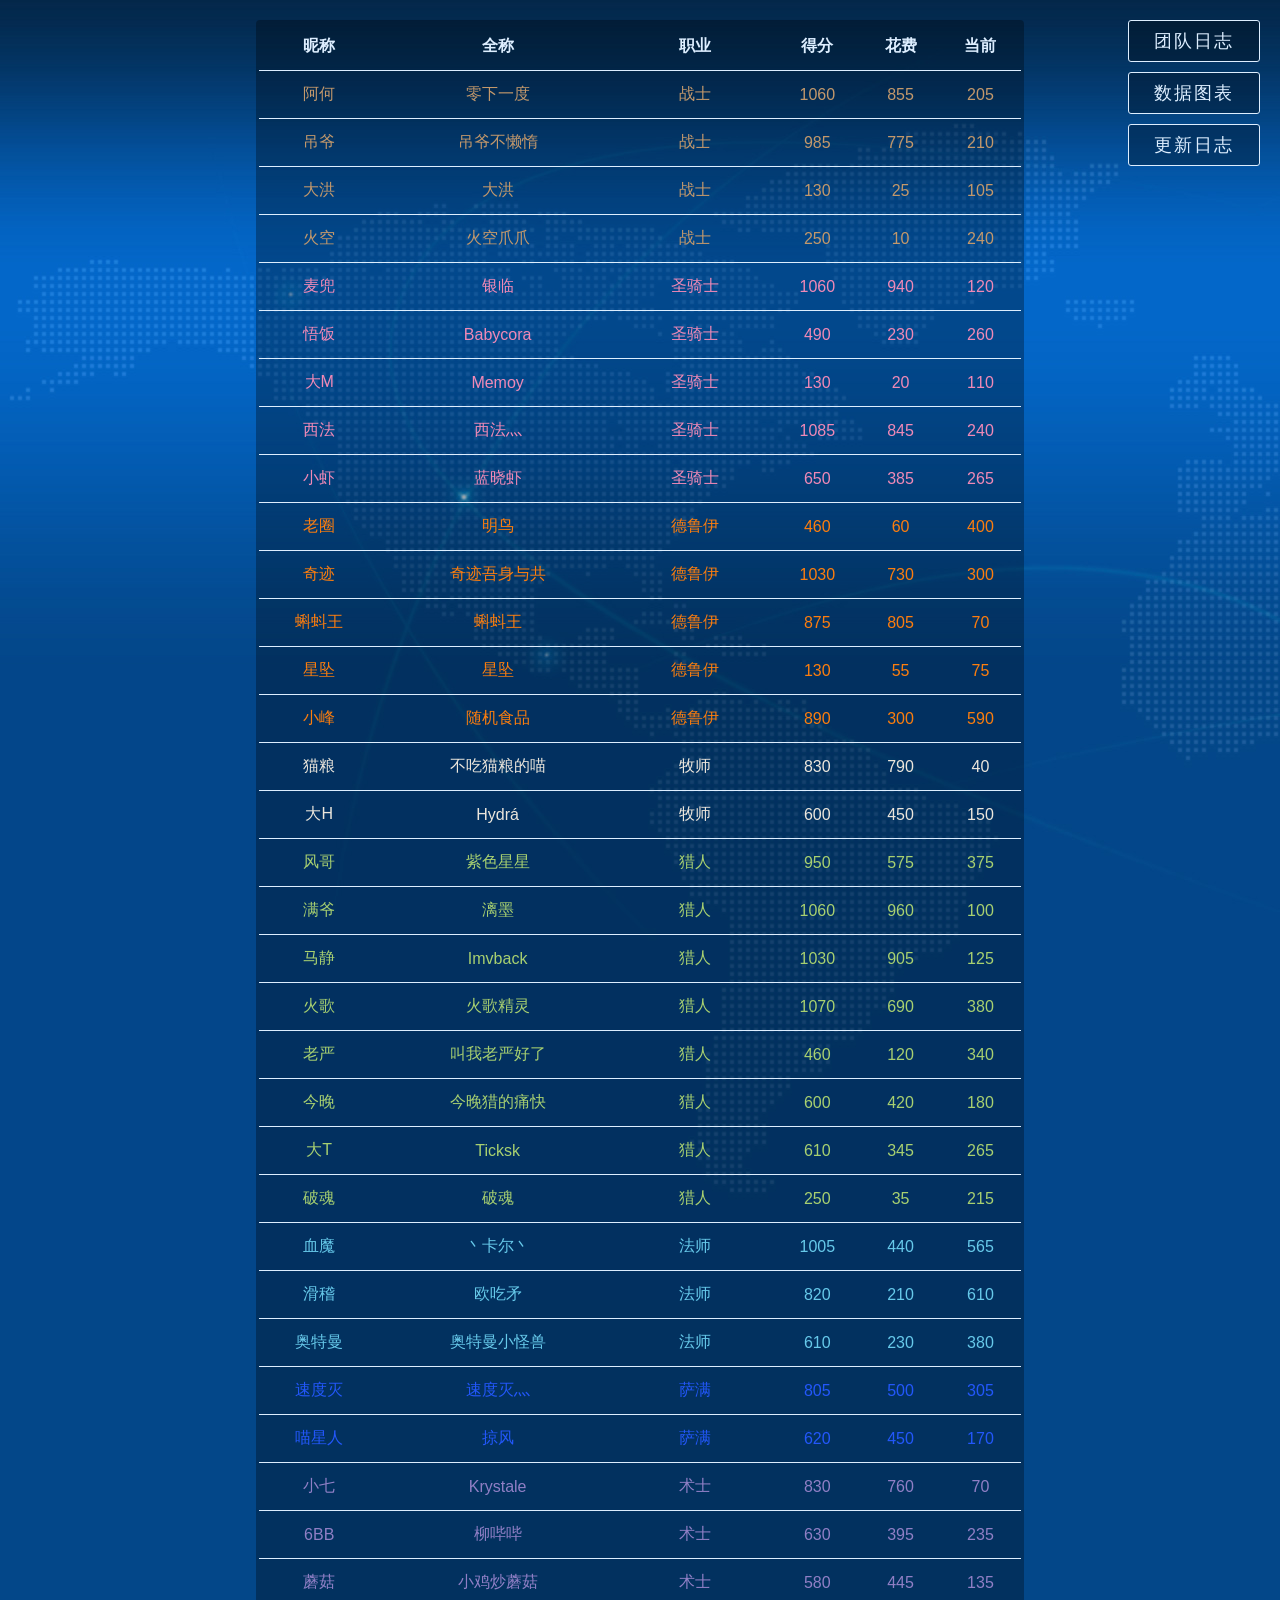
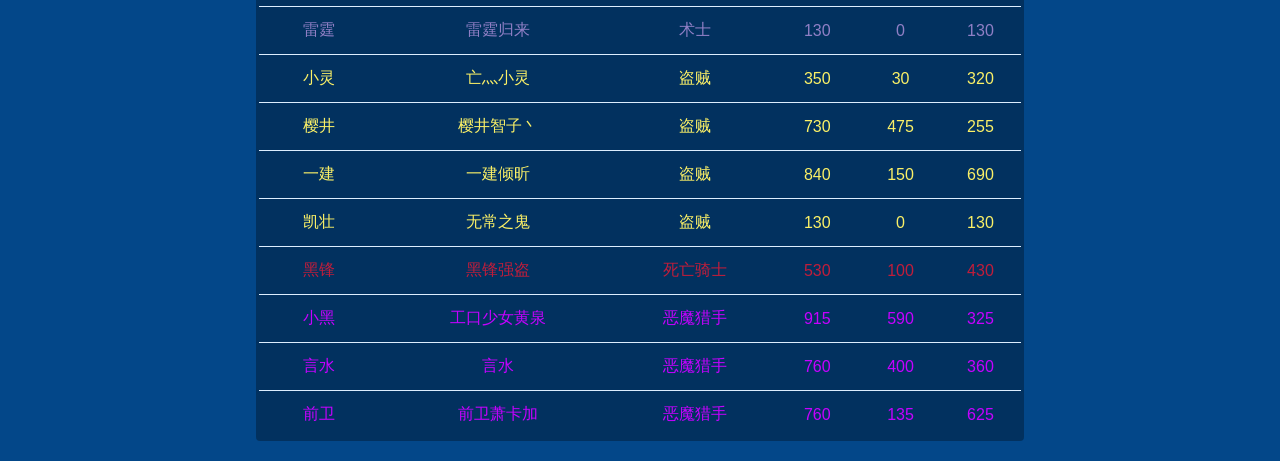
==== index.html @ b93fc1a0 "no message" ====
<!DOCTYPE html>
<html>
<head>
    <meta charset="UTF-8" />
    <title>DKP日志</title>
    <link rel="shortout icon" href="./img/favicon.ico" >
    <meta name="viewport" content="initial-scale=1,maximum-scale=1,user-scalable=no" />
    <link rel="stylesheet" href="./css/normalize.css">
    <link rel="stylesheet" href="./css/style.css?v=20161004">
    <script type="text/javascript" src="./js/vue.min.js"></script>
    <script type="text/javascript" src="./js/Chart.min.js"></script>
    <script type="text/javascript" src="./js/diary.js?v=201610302211"></script>
</head>
<body>
    <table v-cloak v-show="!status.team" transition="toggle">
      <thead>
        <tr>
          <th @click="keySort('nick')">昵称</th>
          <th @click="keySort('name')">全称</th>
          <th @click="keySort('pro')">职业</th>
          <th @click="keySort('total')">得分</th>
          <th @click="keySort('spend')">花费</th>
          <th @click="keySort('save')">当前</th>
        </tr>
      </thead>
      <tbody>
        <tr v-for="list of table"
            @click="showInfo($index)"
            :class="proColor(list.pro)">
          <td v-text="list.nick"></td>
          <td v-text="list.name"></td>
          <td v-text="list.pro"></td>
          <td v-text="list.total"></td>
          <td v-text="list.spend"></td>
          <td v-text="list.save"></td>
        </tr>
      </tbody>
    </table>

    <nav v-cloak>
      <ul class="btn">
        <li @click="status.team = !status.team"
            v-text="status.team ? 'DKP概况' : '团队日志'"></li>
        <li @click="chart">数据图表</li>
        <!--<li>屌炸榜</li>-->
        <li class="update">
          <span>更新日志</span>
          <ul class="update-diary">
            <li v-for="list of updateDiary"
                v-text="list"></li>
          </ul>
        </li>
      </ul>
    </nav>

    <section v-cloak v-show="status.team" transition="toggle">
      <ul>
        <li v-for="day of diary" :class="{active: status.diary[$index]}">
          <div class="head" @click="showDiary($index)">
            <p v-text="day.date"></p>
            <span></span>
          </div>
          <div class="main">
            <p>
              <span class="left">集合人员：</span>
              <span class="right">
                <em v-for="info of day.begin"
                    v-text="info + '、'"
                    :class="nameColor(info)"></em>
              </span>
            </p>
            <p>
              <span class="left">有事请假：</span>
              <span class="right">
                <em v-for="info of day.off"
                    v-text="info + '、'"
                    :class="nameColor(info)"></em>
              </span>
            </p>
            <p>
              <span class="left">解散人员：</span>
              <span class="right">
                <em v-for="info of day.end"
                    v-text="info + '、'"
                    :class="nameColor(info)"></em>
              </span>
            </p>
            <p v-text="'击杀BOSS：' + day.kill.length + ' 个'"></p>
            <p>
              <span>分数概况：</span>
              <span>
                <ul class="other">
                  <li v-for="add of day.add">
                    <em v-text="add.name" :class="nameColor(add.name)"></em>
                    <span v-text="' +' + add.point + '分 ' + add.mes"></span>
                  </li>
                </ul>
                <ul class="other">
                  <li v-for="reduce of day.reduce">
                    <em v-text="reduce.name" :class="nameColor(reduce.name)"></em>
                    <span v-text="' -' + reduce.point + '分 ' + reduce.mes"></span>
                  </li>
                </ul>
              </span>
            </p>
            <ul class="boss">
              <li v-for="list of day.kill">
                <p v-text="list.dif + list.name"></p>
                <p>
                  <span class="left">参与击杀：</span>
                  <span class="right">
                    <em v-for="infoRen of list.ren"
                        v-text="infoRen + '、'"
                        :class="nameColor(infoRen)"></em>
                  </span>
                </p>
                <ul>
                  <li v-for="info of list.equip">
                    <p>
                      <em v-text="info.ren" :class="nameColor(info.ren)"></em>
                      <span v-text="treasure(info)"></span>
                    </p>
                    <p v-text="info.name"></p>
                  </li>
                </ul>
              </li>
            </ul>
          </div>

        </li>
      </ul>
    </section>

    <div v-cloak v-show="status.box" transition="toggle" class="info">
      <p v-text="infoBox.name"></p>
      <ul>
        <li v-text="'得分：'+ infoBox.total"></li>
        <li v-text="'花费：'+ infoBox.spend"></li>
        <li v-text="'当前：'+ infoBox.save"></li>
      </ul>
      <select v-model="thisDate" @change="dateChange">
        <option v-for="info of dateNum"
                :value="info.id"
                v-text="info.begin + ' ~ ' + info.end"></option>
      </select>
      <ul>
        <li v-for="list of infoBoxDate">
          <p v-text="list.date"></p>
          <ul>
            <li v-text="'集合：' + list.begin"></li>
            <li v-text="'BOSS：' + list.boss"></li>
            <li v-text="'解散：' + list.end"></li>
            <li v-text="'消费：' + list.spend"></li>
            <li v-text="'奖励：' + list.add"></li>
            <li v-text="'犯错：' + list.reduce"></li>
            <ul>
              <li v-for="info of list.info"
                  v-text="'-' + info.point + '分 ' + info.name"></li>
            </ul>
            <ul>
              <li v-for="add of list.addMes"
                  v-text="'+' + add.point + '分 ' + add.mes"></li>
            </ul>
            <ul>
              <li v-for="reduce of list.reduceMes"
                  v-text="'-' + reduce.point + '分 ' + reduce.mes"></li>
            </ul>
          </ul>
        </li>
      </ul>
      <span @click="status.box = false"></span>
    </div>

    <div class="chart">
      <canvas id="myChart"></canvas>
    </div>

    <ul class="award"></ul>


</body>
    <script type="text/javascript" src="./js/script.js?v=20161004"></script>
</html>
---- css/style.css ----
body {
  background: url(../img/bg.jpg) no-repeat #034789;
  font-size: 16px;
  color: #def;
  overflow-y:scroll;
}

body > table, section {
  width: 60%;
  text-align: center;
  margin: 20px auto;
  border-radius: 4px;
  border: 3px solid;
  background: rgba(0,0,0,0.3);
  border-color: rgba(255,255,255,0.2);
  overflow: hidden;
}

table tr {
  border-bottom: 1px solid #def;
}

table tr > td, table tr > th {
  padding: 13px 0;
  transition: .5s;
}

table > tbody > tr:hover, thead > tr > th:hover {
  cursor: pointer;
  background: rgba(0,0,0,0.4);
}

table > tbody > tr:hover > td {
  transform: translateY(-5px);
}

select, option {
  background: rgb(53, 135, 220);
  border: 0;
  padding: 2px;
}

nav {
  position: fixed;
  font-size: 18px;
  letter-spacing: 2px;
  right: 20px;
  top: 20px;
  z-index: 101;
}

nav .btn > li {
  width: 130px;
  background: rgba(0,0,0,0.3);
  height: 40px;
  text-align: center;
  line-height: 40px;
  border-radius: 3px;
  border: 1px solid;
  cursor: pointer;
  margin-bottom: 10px;
  -webkit-transform: translate3d(0,0,0);
          transform: translate3d(0,0,0);
  -webkit-backface-visibility: hidden;
          backface-visibility: hidden;
  -webkit-perspective: 1000;
          perspective: 1000;
  -webkit-transition: 200ms ease;
  transition: 200ms ease;
}

nav .btn > li:hover {
  -webkit-transform: translateY(-4px);
  transform: translateY(-4px);
  box-shadow: 0 6px 7px rgba(0, 0, 0, 0.25);
}

nav .btn .update {
  position: relative;
}

nav .btn .update:hover > .update-diary {
  display: block;
  top: 63px;
  visibility: visible;
  opacity: 1;
}

nav .update-diary {
  position: absolute;
  -webkit-filter: drop-shadow(1px 1px 5px rgba(0, 0, 0, 0.2));
          filter: drop-shadow(1px 1px 5px rgba(0, 0, 0, 0.2));
  padding: 15px;
  text-align: left;
  line-height: 1.3;
  font-size: 15px;
  top: 50px;
  right: 0;
  width: 250px;
  visibility: hidden;
  opacity: 0;
  -webkit-transition: .4s cubic-bezier(.68,-0.88,.48,2.02);
  transition: .4s cubic-bezier(.68,-0.88,.48,2.02);
  border-radius: 3px;
  background: rgba(0,0,0,0.3);
}

nav .update-diary:after {
  content: '';
  position: absolute;
  width: 0;
  height: 0;
  border-left: 11px solid transparent;
  border-right: 11px solid transparent;
  border-bottom: 11px solid rgba(0,0,0,0.3);
  top: -11px;
  right: 56px;
}

nav .update-diary:before {
  content: '';
  position: absolute;
  width: 120px;
  height: 15px;
  top: -15px;
  right: 0;
}

nav .update-diary > li {
  list-style: decimal;
  margin-left: 20px;
  margin-bottom: 5px;
}

nav .update-diary > li:last-of-type {
  list-style: none;
  text-align: right;
  margin-top: 20px;
}

section {
  text-align: left;
  padding: 20px;
  box-sizing: border-box;
  position: absolute;
  z-index: 2;
  top: 0;
  left: 0;
  right: 0;
  border: none;
}

section > ul > li > .head {
  position: relative;
  cursor: pointer;
}

section > ul > li > .head > p {
  font-size: 25px;
  border-bottom: 3px solid;
}

section > ul > li > .head > span,
section > ul > li > .head > span:after {
  width: 10px;
  height: 10px;
  border-bottom: 2px solid #fff;
  border-right: 2px solid #fff;
  position: absolute;
  right: 14px;
  top: -2px;
  -webkit-transform: rotate(45deg);
  transform: rotate(45deg);
}

section > ul > li > .head > span:after {
  content: '';
  position: absolute;
  top: 8px;
  right: -10px;
  -webkit-transform: rotate(0);
          transform: rotate(0);
}

section > ul li > .head > span {
  animation: vertical 2s infinite;
}

section > ul li.active > .head > span {
  top: 16px;
  -webkit-transform: rotate(-135deg);
  transform: rotate(-135deg);
  animation: none;
}

section > ul > li > .main {
  padding-top: 10px;
  transition: .5s ease-in-out;
  max-height: 0;
  overflow: hidden;
}

section > ul li.active > .main {
  max-height: 2000px;
}

section > ul > li > .main > p,
section > ul > li > .main > ul > li > p {
  margin-bottom: 5px;
}

section > ul > li > .main > ul > li > p:first-of-type {
  font-size: 20px;
}

section .other {
  display: inline-block;
  margin-right: 10%;
}

section .boss > li {
  margin-top: 9px;
  padding-top: 9px;
  border-top: 2px dashed;
}

section .boss > li > ul {
  margin: 15px 0;
}

section > ul > li > .main > ul > li > ul > li {
  margin-bottom: 3px;
  box-sizing: border-box;
  display: inline-block;
  margin-right: 1%;
  border: 1px solid;
  padding: 1px 0;
  width: 15%;
  min-height: 46px;
  vertical-align: top;
  border-radius: 1px;
  text-align: center;
}

section > ul > li {
  letter-spacing: 1px;
  padding: 5px 0;
}

section p > span:first-of-type {
  display: inline-block;
  vertical-align: top;
}

section p .right {
  display: inline-block;
  width: 87%;
}

.info {
  position: fixed;
  background: #0367c9;
  left: 0;
  right: 0;
  width: 500px;
  top: 100px;
  z-index: 3;
  margin: auto;
  padding: 10px;
  border-radius: 3px;
}

.info > span {
  position: absolute;
  display: block;
  top: 8px;
  right: 17px;
  width: 20px;
  height: 20px;
  margin: 7px 0 0 111px;
  cursor: pointer;
  -webkit-transform: rotate(45deg);
  transform: rotate(45deg);
}

.info > span:before {
  content: '';
  position: absolute;
  left: 1px;
  top: 9px;
  width: 18px;
  height: 2px;
  background: #fff;
}

.info > span:after {
  content: '';
  position: absolute;
  left: 9px;
  top: 1px;
  width: 2px;
  height: 18px;
  background: #fff;
}

.info > p {
  font-size: 24px;
  padding: 5px;
  border-bottom: 3px solid;
}

.info > ul:first-of-type {
  padding: 5px;
  font-size: 20px;
}

.info > ul:last-of-type > li {
  border-bottom: 2px solid;
  margin-top: 5px;
  padding: 5px;
}

.info > ul:last-of-type > li > p {
  font-size: 20px;
}

.info > ul:last-of-type > li > ul > li {
  display: inline-block;
  margin-right: 10px;
}

.chart {
  height: 500px;
  width: 90%;
  position: fixed;
  top: 0;
  bottom: 0;
  margin: auto;
  left: 0;
  right: 0;
  z-index: -1;
}

.chart.active {
  z-index: 100;
}

#myChart {
  width: 100%;
  height: 500px;
}

@media screen and (max-width: 639px) {
  .btn {display: none;}
  body > table {
    width: 100%;
    margin: 0;
  }
  .info {
    position: absolute;
    top: 50px;
    width: 90%;
    font-size: 1em;
    box-sizing: border-box;
  }
}

.toggle-transition {
  -webkit-transition: all .3s ease;
  transition: all .3s ease;
  -webkit-transform: perspective(1000px) translateZ(0) rotateY(0) rotateX(0);
          transform: perspective(1000px) translateZ(0) rotateY(0) rotateX(0);
  opacity: 1;
  overflow: hidden;
}

.toggle-enter, .toggle-leave {
  -webkit-transform: perspective(1000px) translateZ(-100px) rotateY(10deg) rotateX(-15deg);
          transform: perspective(1000px) translateZ(-100px) rotateY(10deg) rotateX(-15deg);
  opacity: 0;
}

@keyframes vertical {
  0% {
    transform: rotate(45deg) translate(-2px, -2px);
  }
  50% {
    transform: rotate(45deg) translate(2px, 2px);
  }
  100% {
    transform: rotate(45deg) translate(-2px, -2px);
  }
}
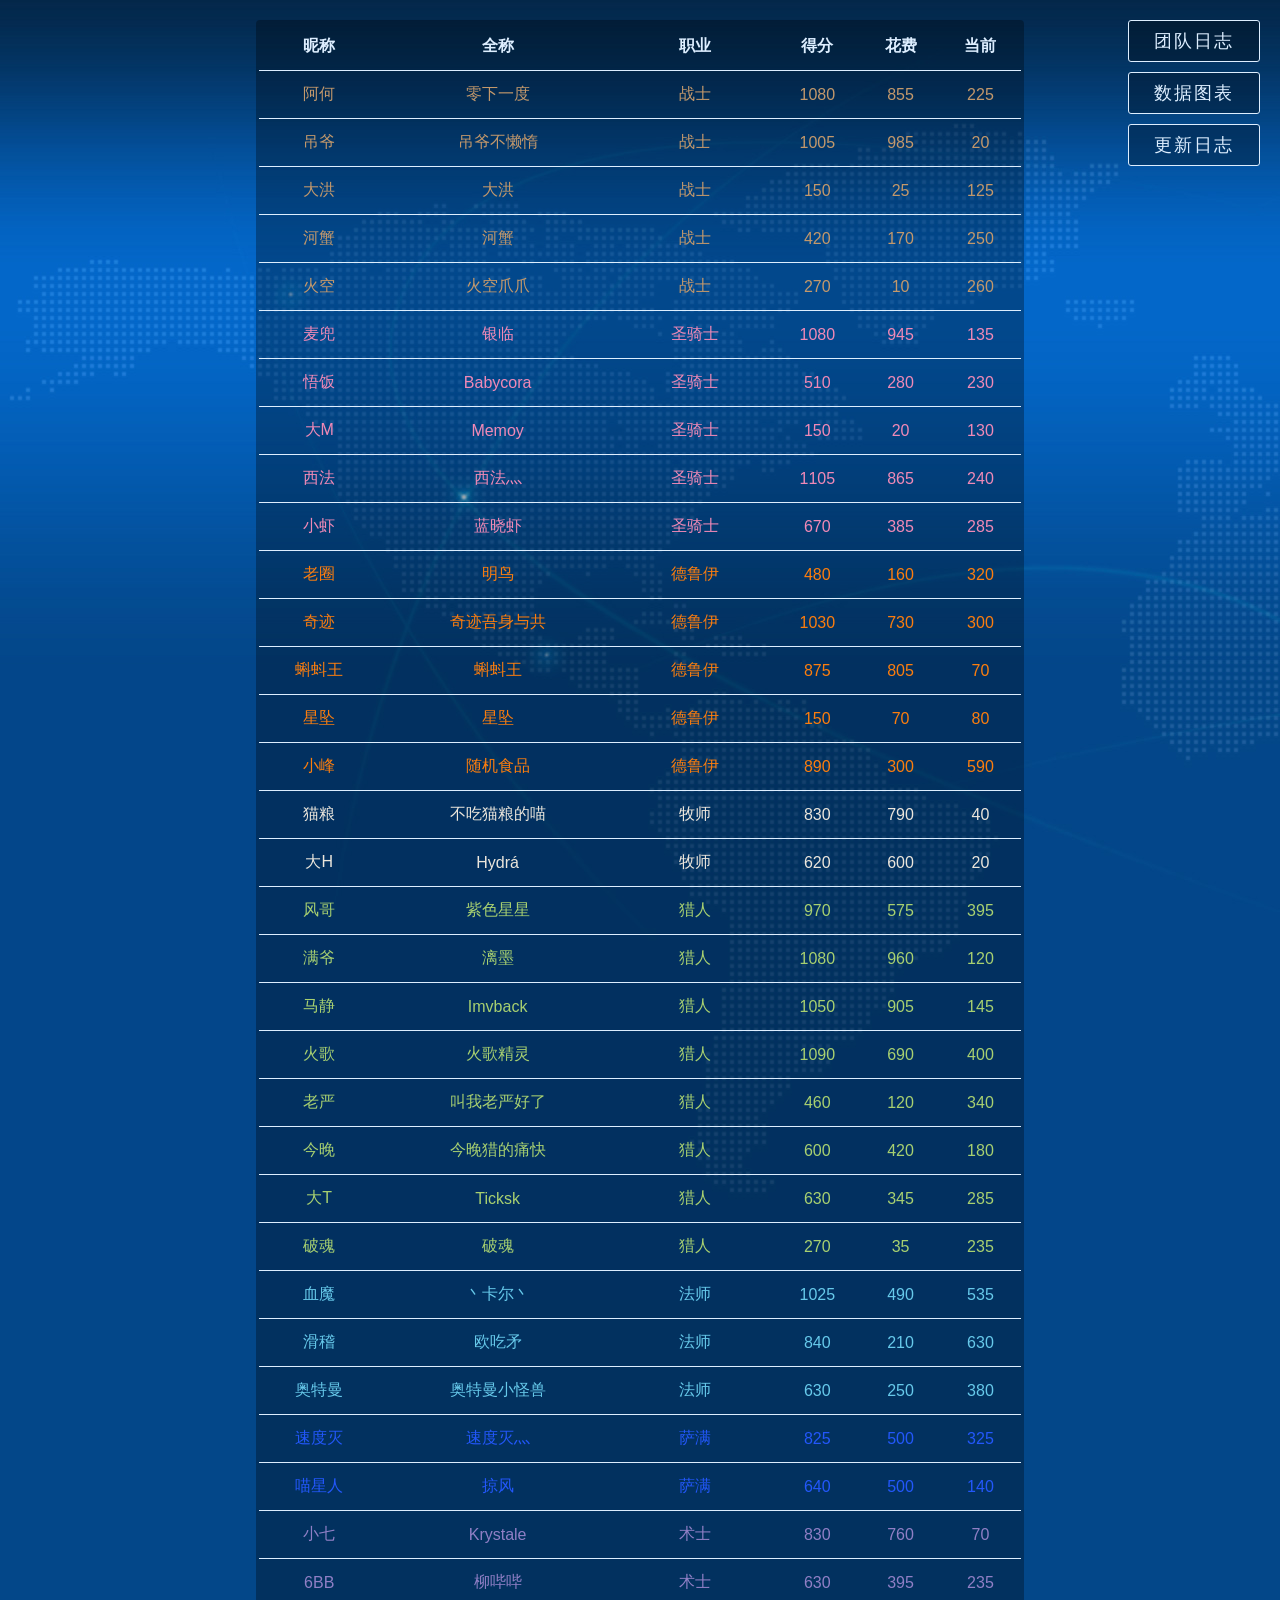
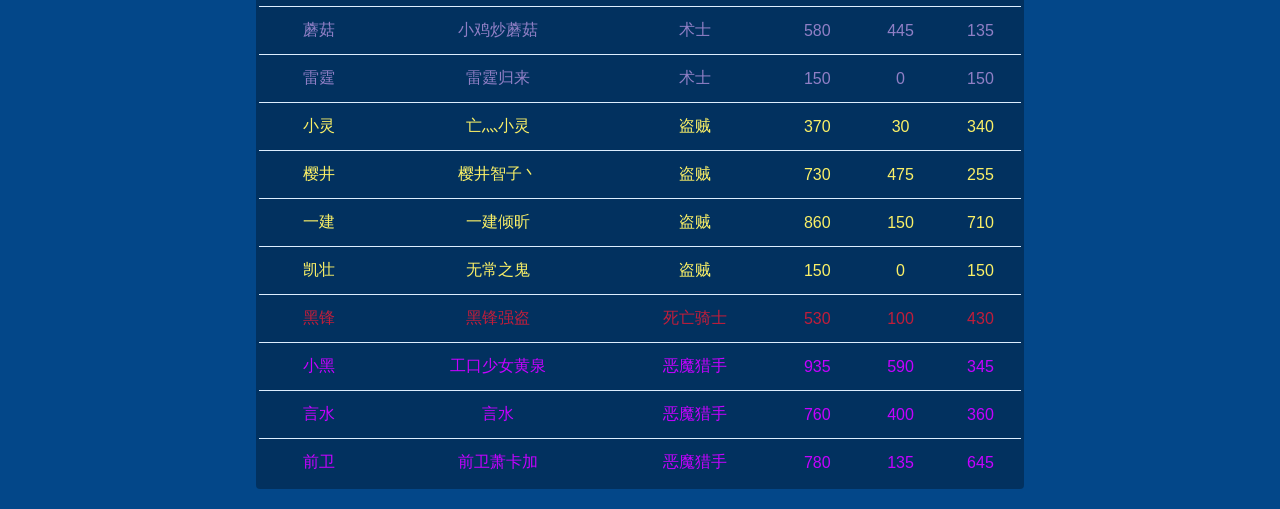
==== commit fc414a06: "no message" ====
--- a/index.html
+++ b/index.html
@@ -9,7 +9,7 @@
     <link rel="stylesheet" href="./css/style.css?v=20161004">
     <script type="text/javascript" src="./js/vue.min.js"></script>
     <script type="text/javascript" src="./js/Chart.min.js"></script>
-    <script type="text/javascript" src="./js/diary.js?v=201610302211"></script>
+    <script type="text/javascript" src="./js/diary.js?v=201610302212"></script>
 </head>
 <body>
     <table v-cloak v-show="!status.team" transition="toggle">
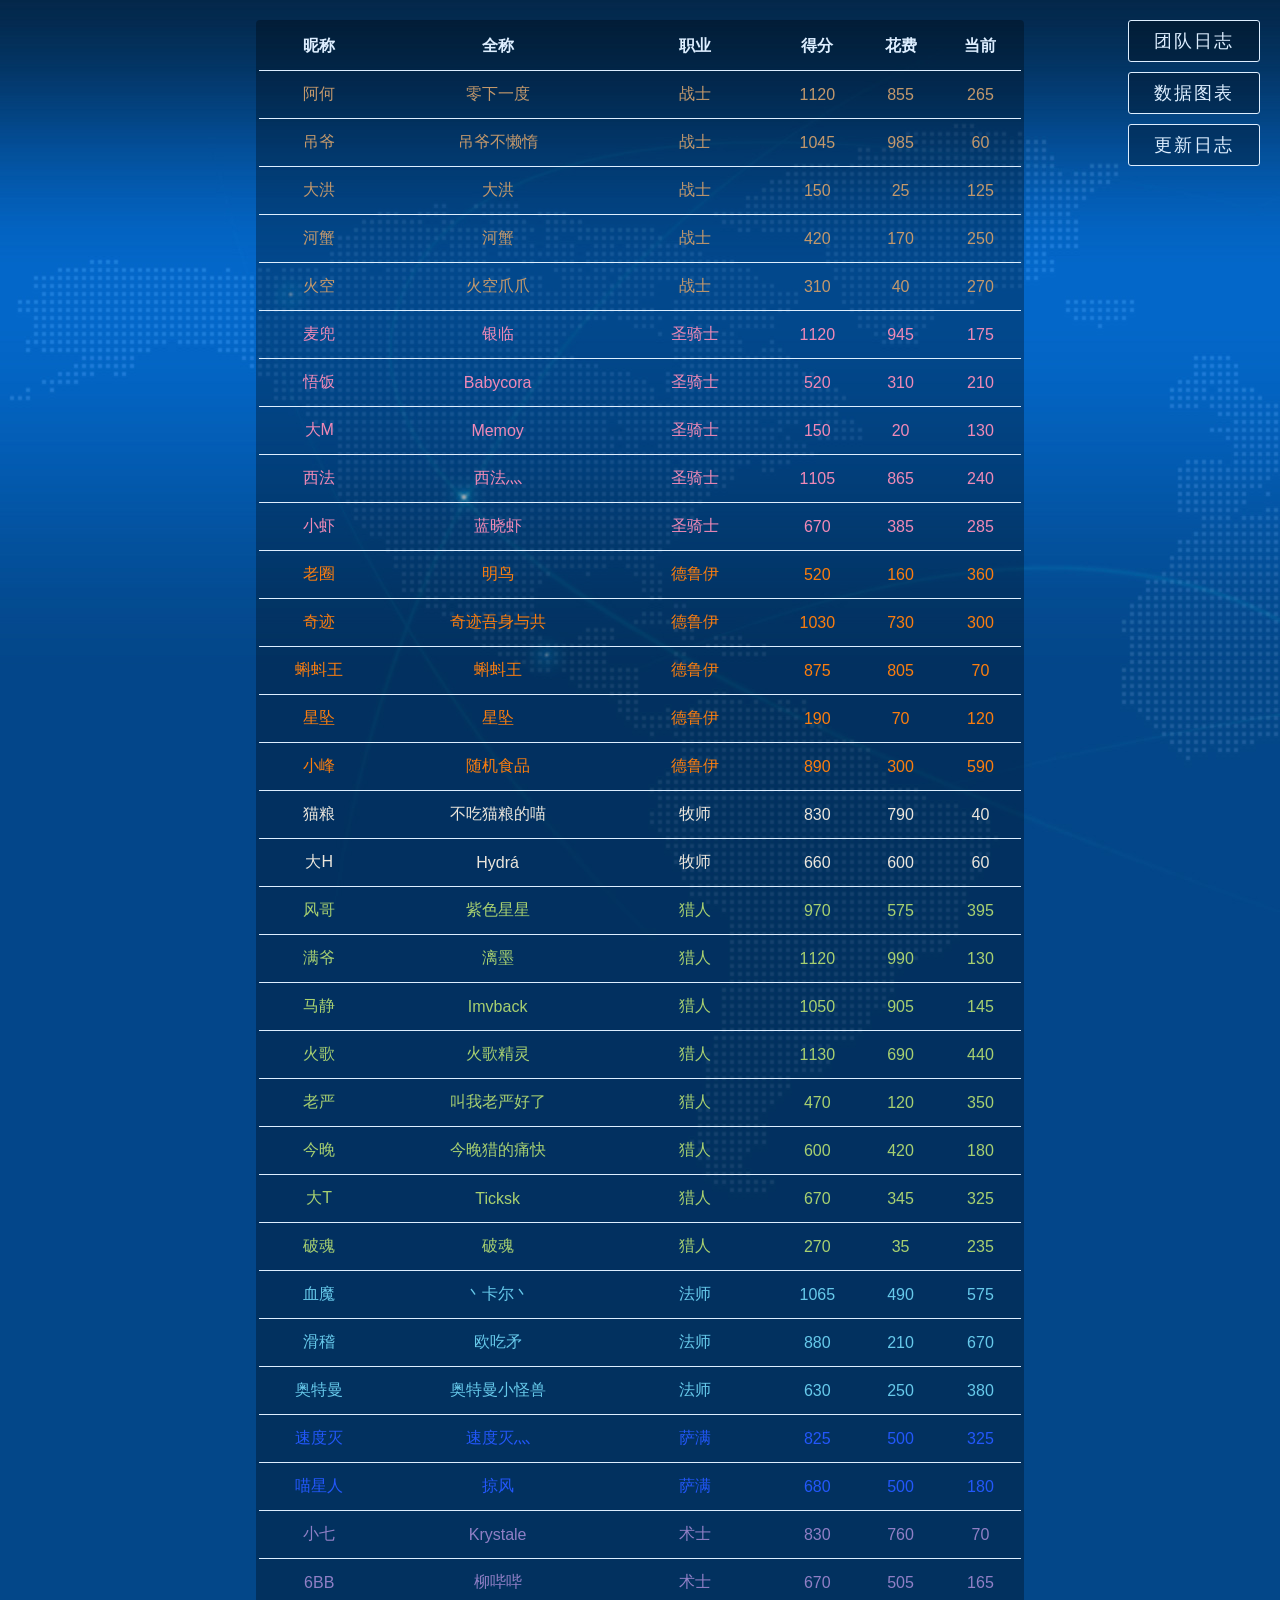
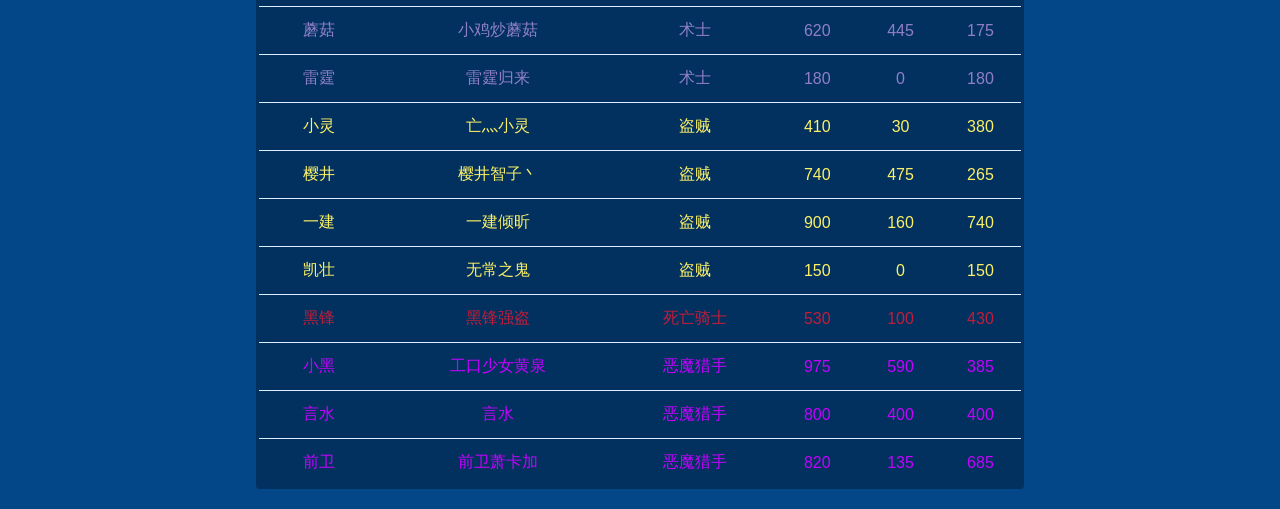
==== commit 5e2c1cf7: "no message" ====
--- a/index.html
+++ b/index.html
@@ -9,7 +9,7 @@
     <link rel="stylesheet" href="./css/style.css?v=20161004">
     <script type="text/javascript" src="./js/vue.min.js"></script>
     <script type="text/javascript" src="./js/Chart.min.js"></script>
-    <script type="text/javascript" src="./js/diary.js?v=201610302212"></script>
+    <script type="text/javascript" src="./js/diary.js?v=20161115"></script>
 </head>
 <body>
     <table v-cloak v-show="!status.team" transition="toggle">
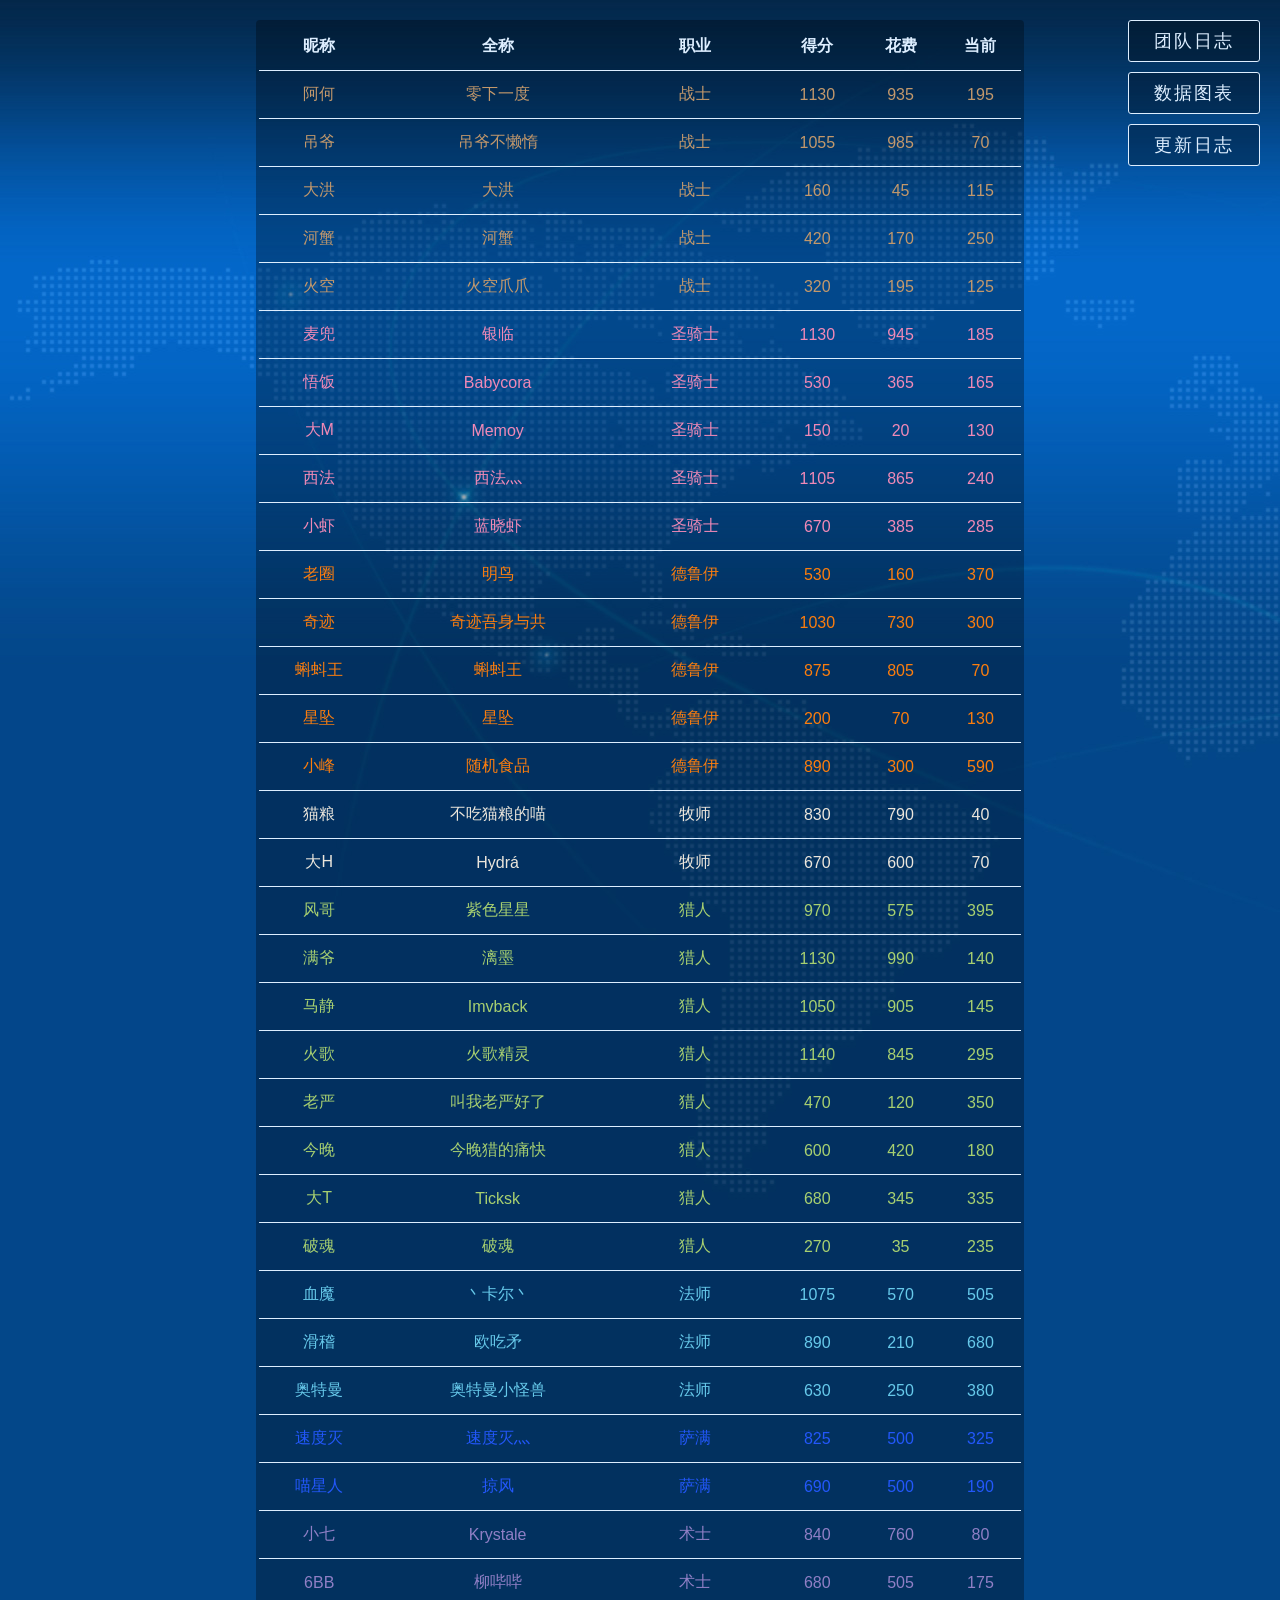
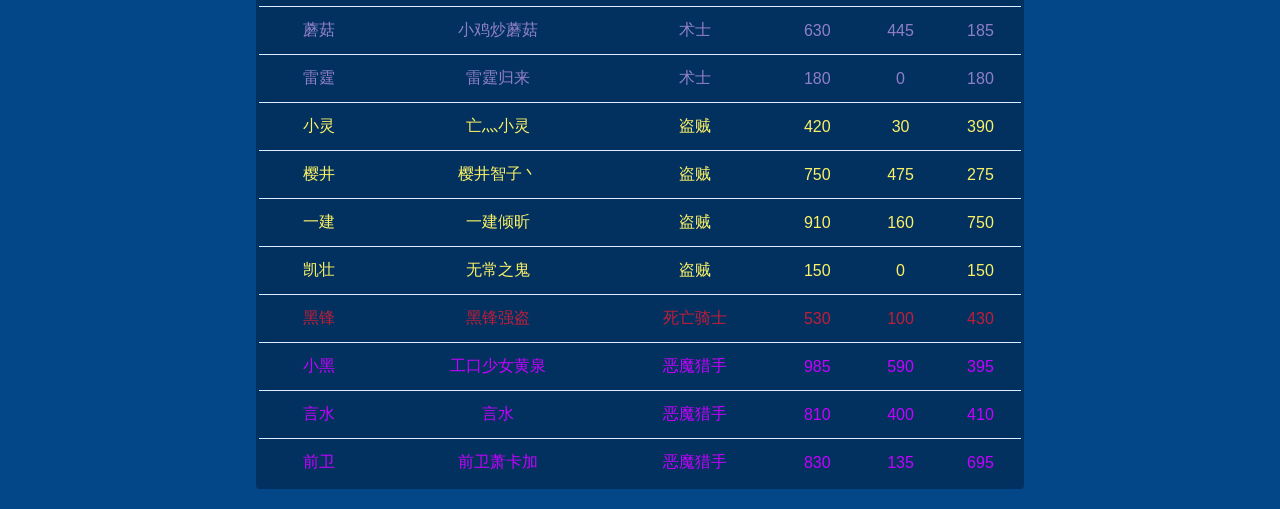
==== commit d10da8b3: "DIO" ====
--- a/index.html
+++ b/index.html
@@ -9,7 +9,7 @@
     <link rel="stylesheet" href="./css/style.css?v=20161004">
     <script type="text/javascript" src="./js/vue.min.js"></script>
     <script type="text/javascript" src="./js/Chart.min.js"></script>
-    <script type="text/javascript" src="./js/diary.js?v=20161115"></script>
+    <script type="text/javascript" src="./js/diary.js?v=201611152025"></script>
 </head>
 <body>
     <table v-cloak v-show="!status.team" transition="toggle">
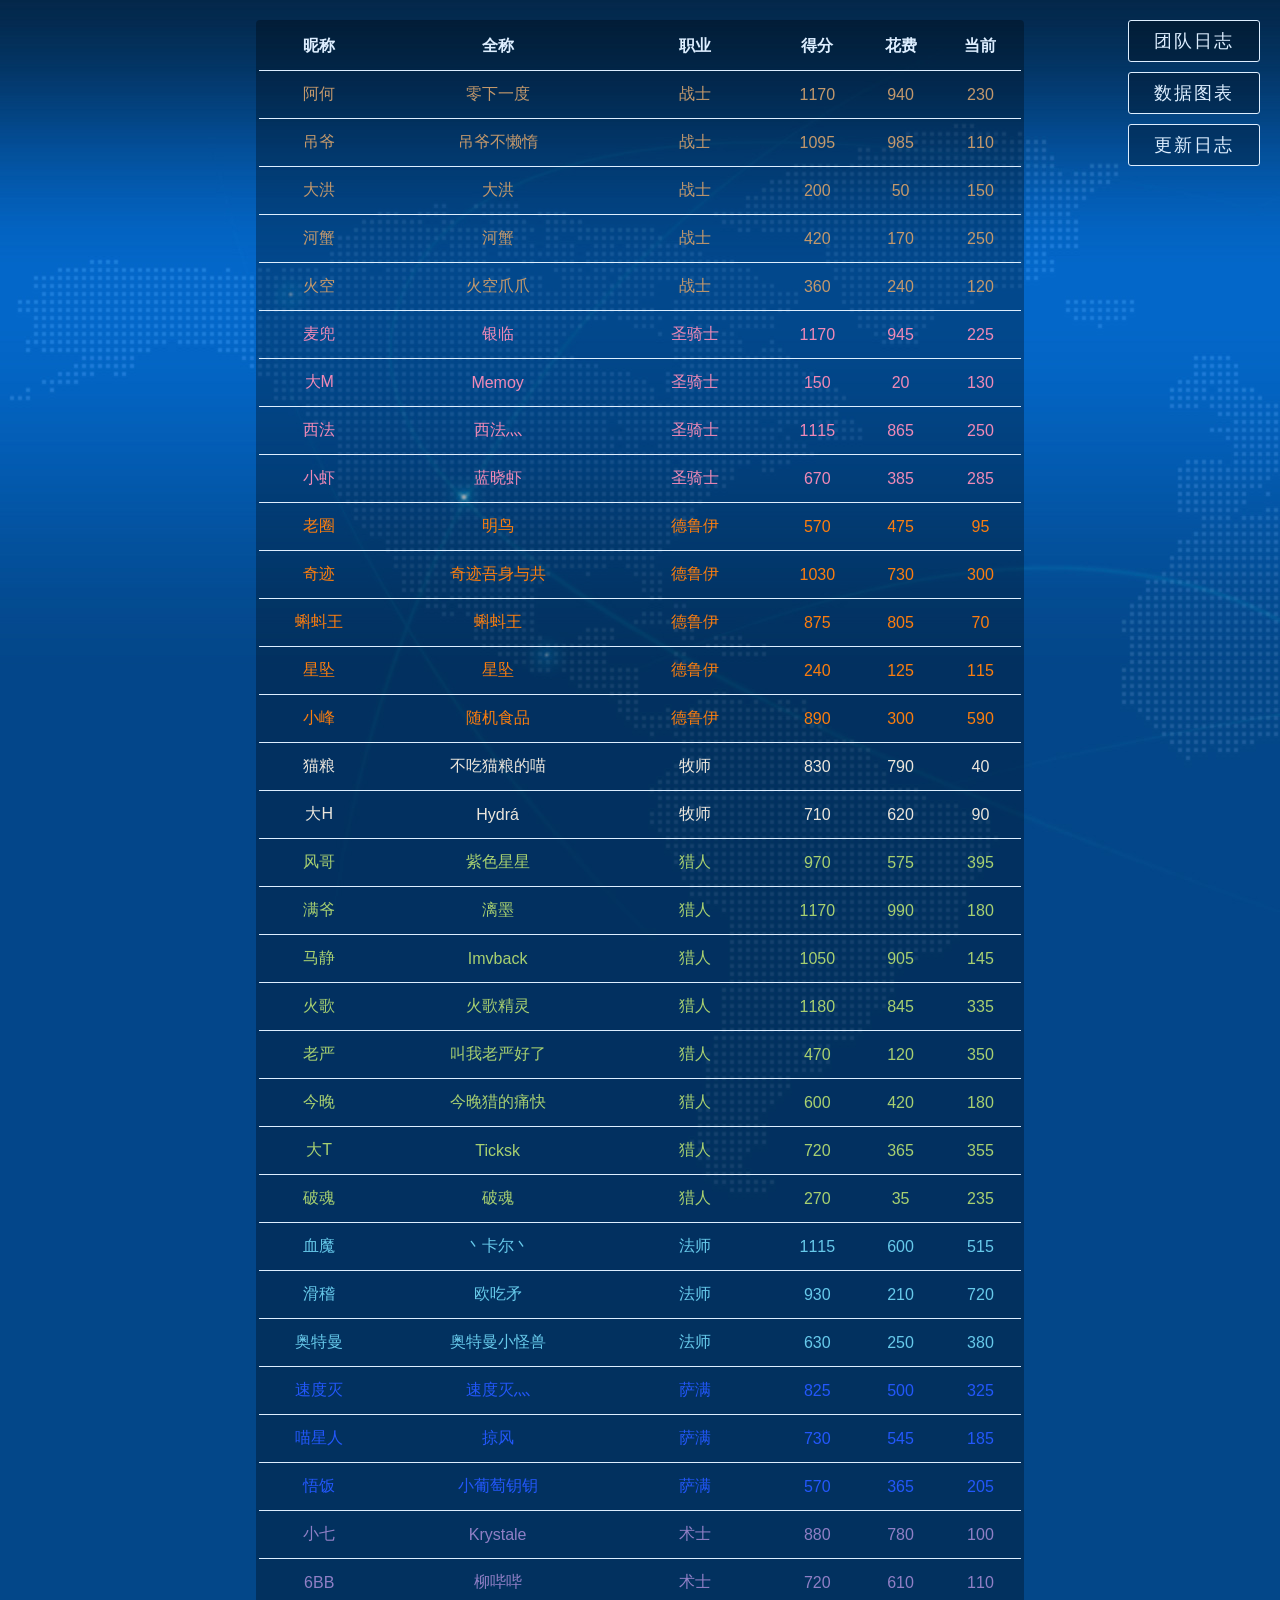
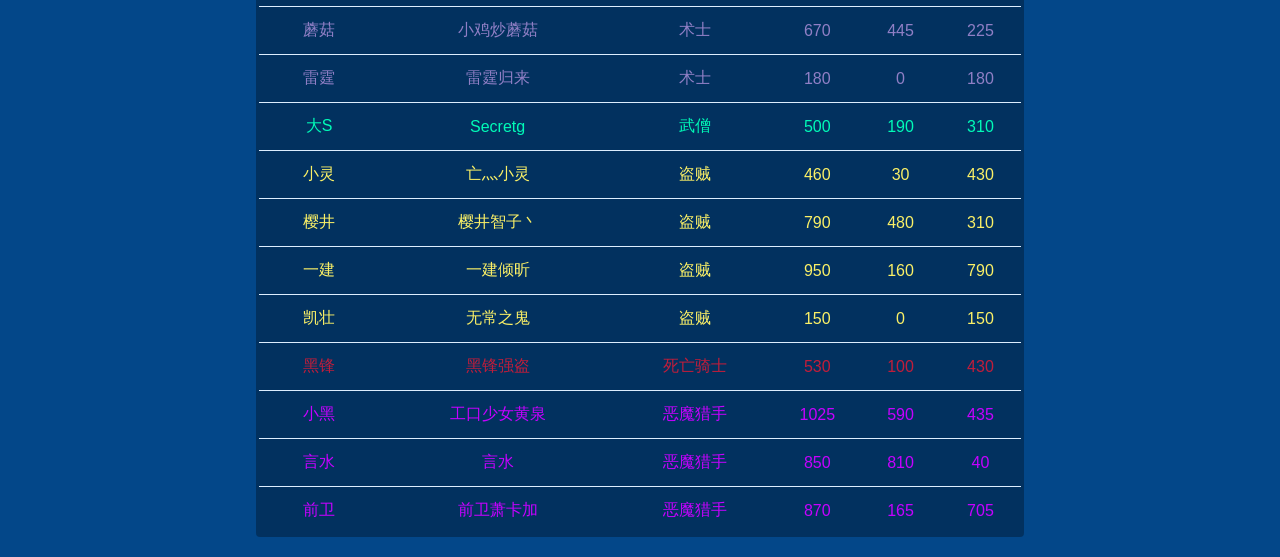
==== commit 53426090: "no message" ====
--- a/index.html
+++ b/index.html
@@ -9,7 +9,7 @@
     <link rel="stylesheet" href="./css/style.css?v=20161004">
     <script type="text/javascript" src="./js/vue.min.js"></script>
     <script type="text/javascript" src="./js/Chart.min.js"></script>
-    <script type="text/javascript" src="./js/diary.js?v=201611152025"></script>
+    <script type="text/javascript" src="./js/diary.js?v=201611152140"></script>
 </head>
 <body>
     <table v-cloak v-show="!status.team" transition="toggle">
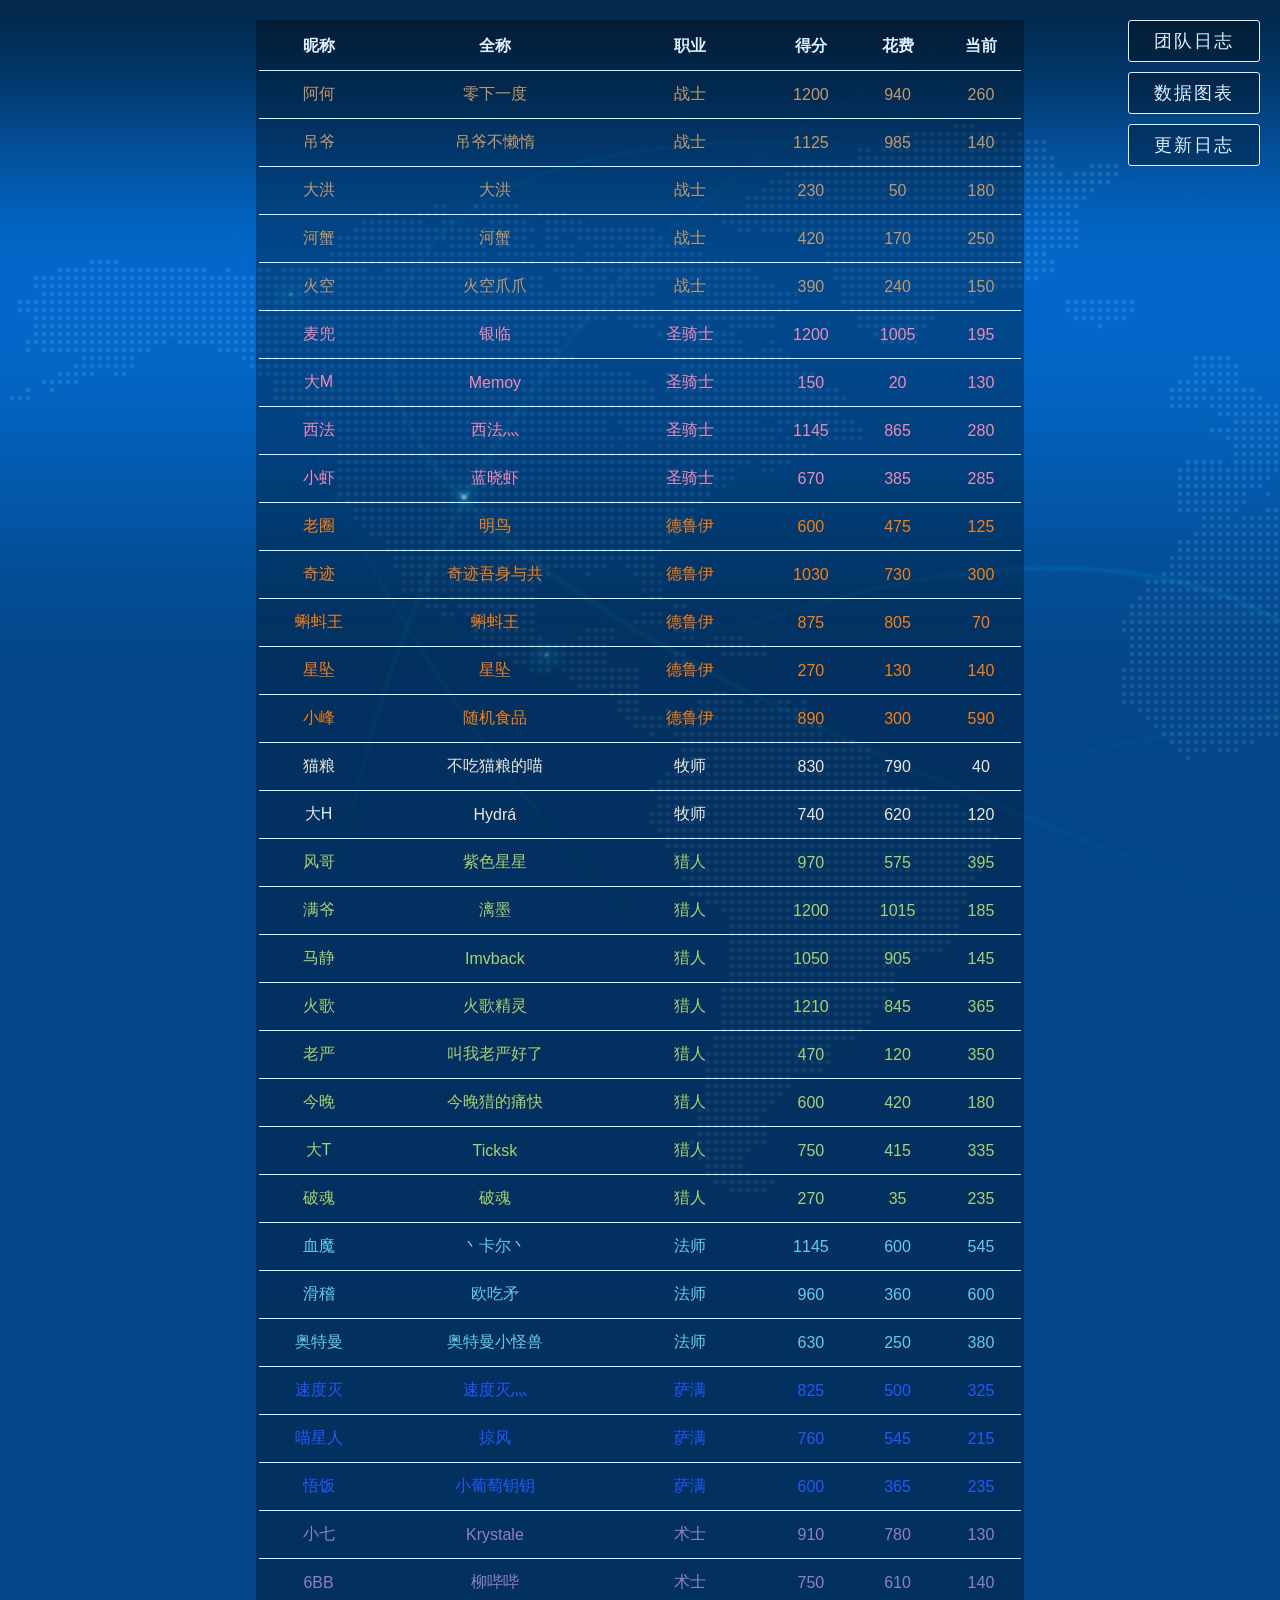
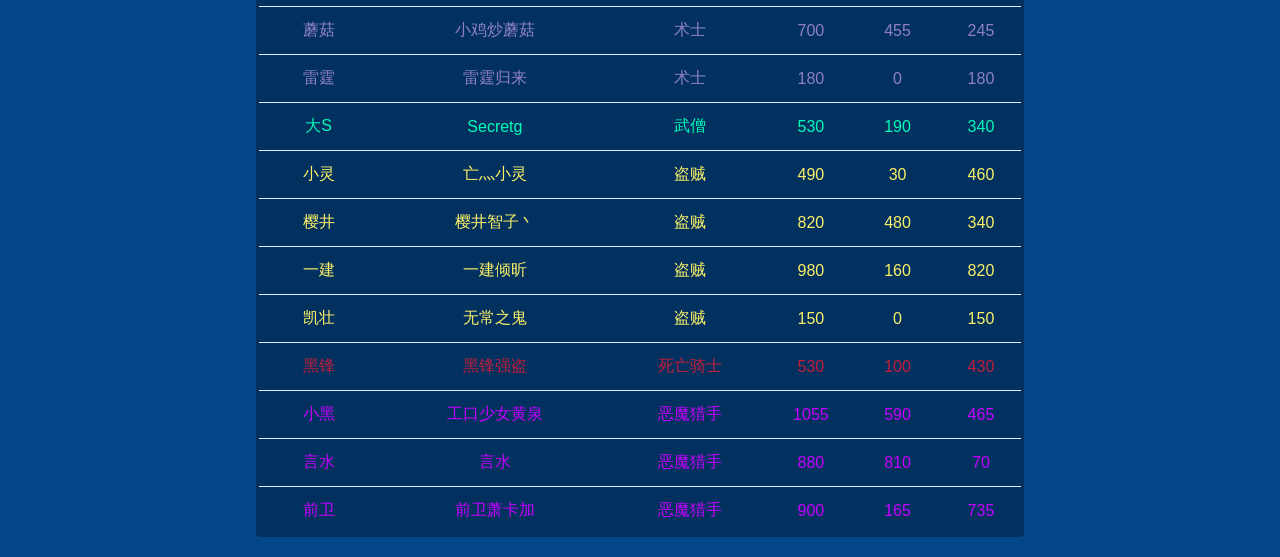
==== commit 93f87ee7: "DIO" ====
--- a/index.html
+++ b/index.html
@@ -9,7 +9,7 @@
     <link rel="stylesheet" href="./css/style.css?v=20161004">
     <script type="text/javascript" src="./js/vue.min.js"></script>
     <script type="text/javascript" src="./js/Chart.min.js"></script>
-    <script type="text/javascript" src="./js/diary.js?v=201611152140"></script>
+    <script type="text/javascript" src="./js/diary.js?v=201611152200"></script>
 </head>
 <body>
     <table v-cloak v-show="!status.team" transition="toggle">
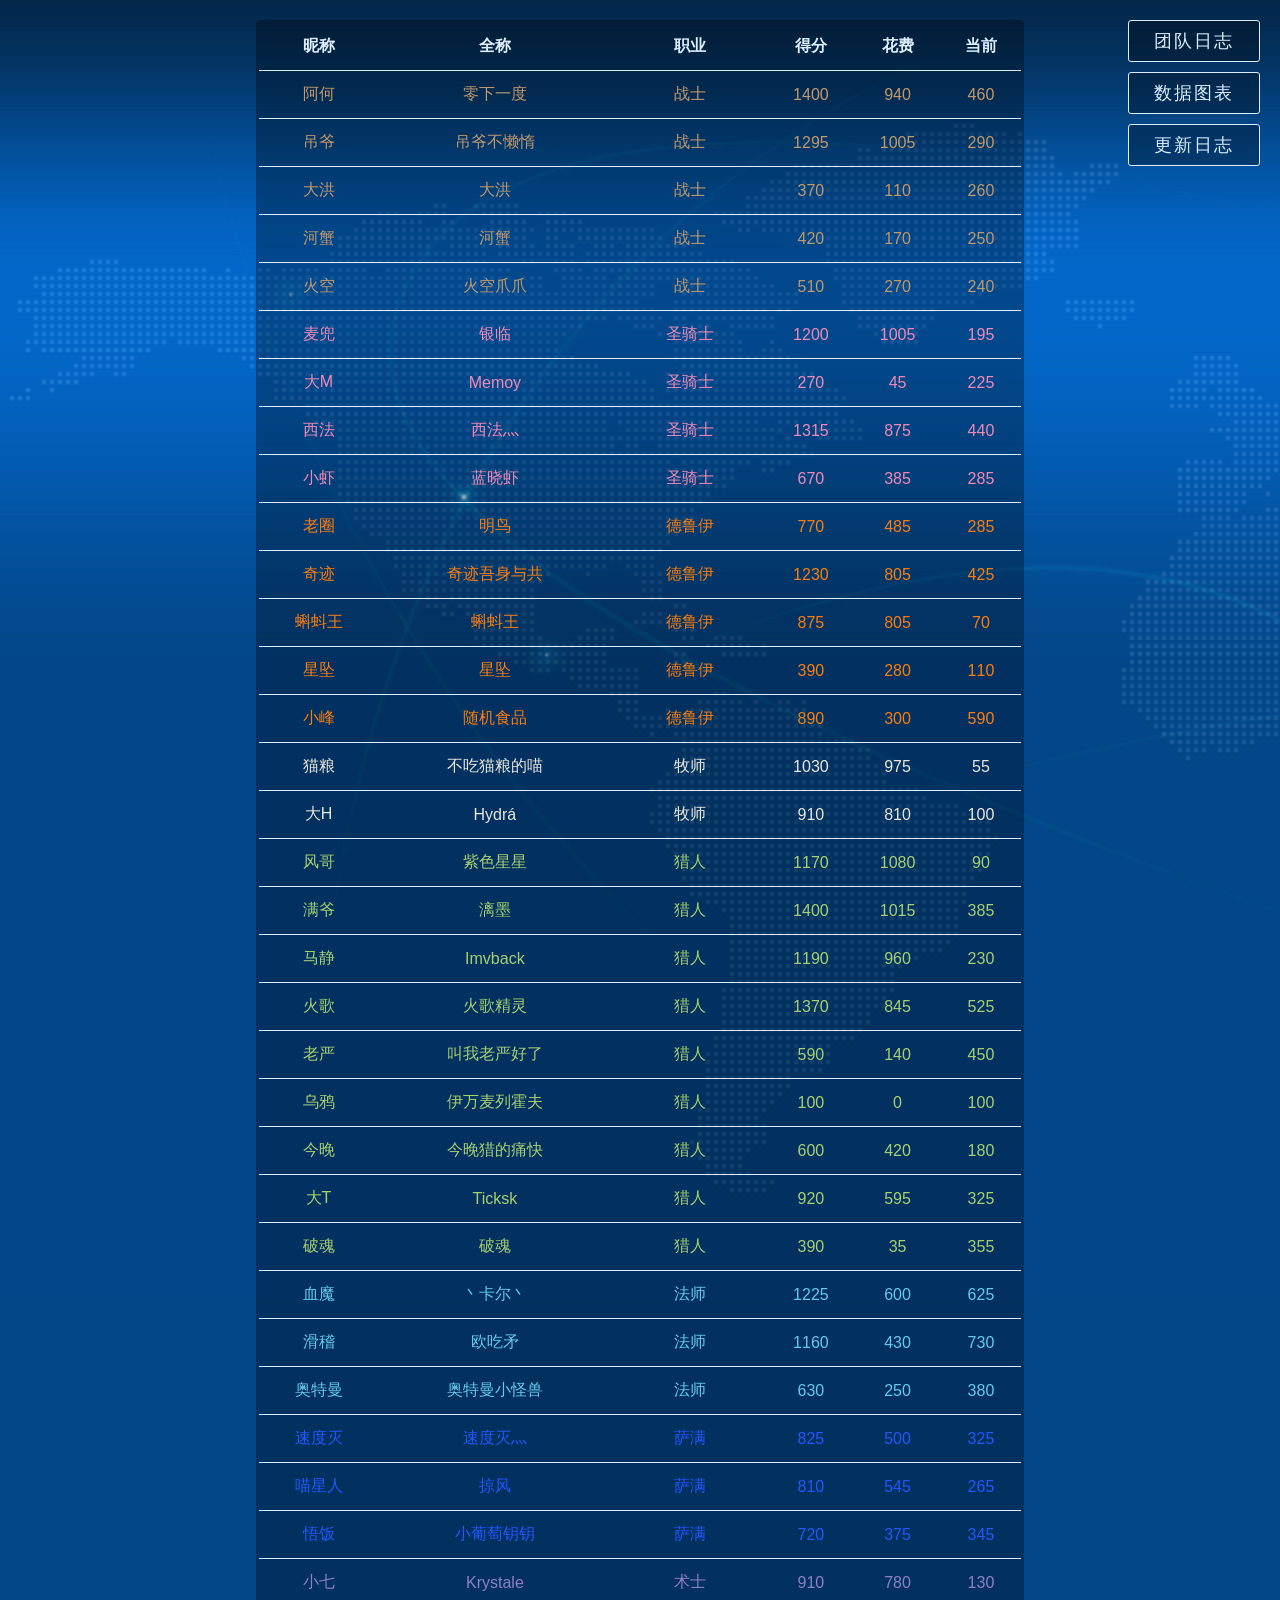
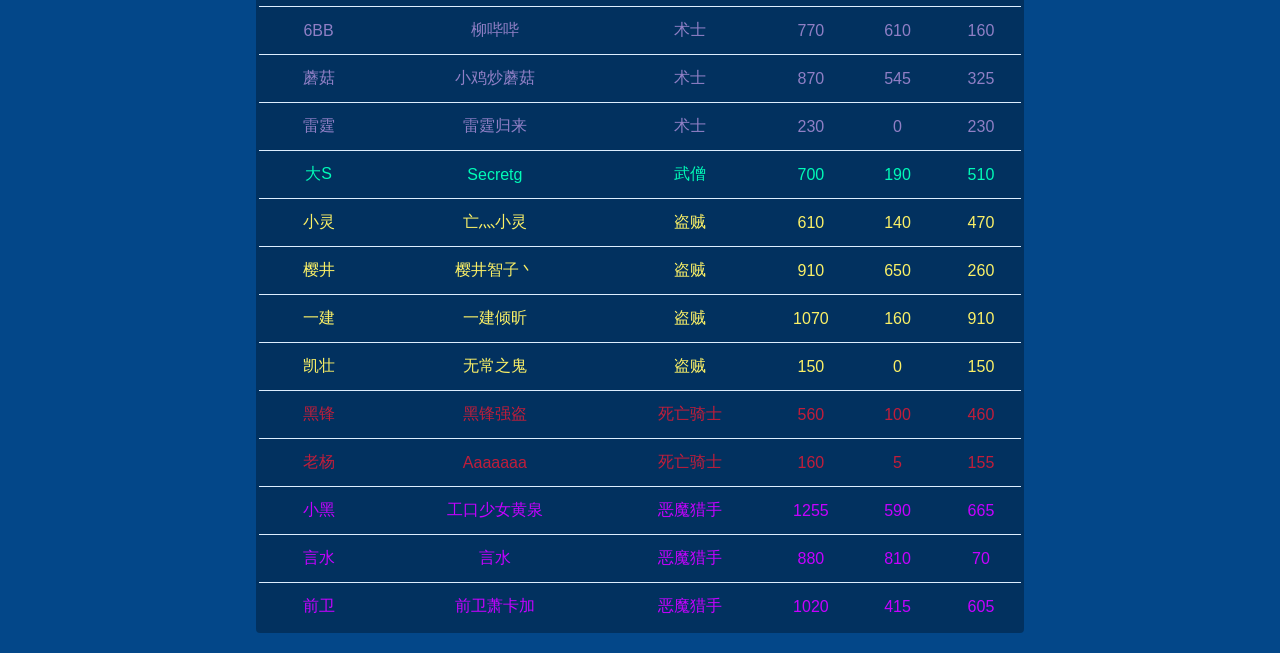
==== commit 3ec46bcf: "js" ====
--- a/index.html
+++ b/index.html
@@ -9,7 +9,7 @@
     <link rel="stylesheet" href="./css/style.css?v=20161004">
     <script type="text/javascript" src="./js/vue.min.js"></script>
     <script type="text/javascript" src="./js/Chart.min.js"></script>
-    <script type="text/javascript" src="./js/diary.js?v=201611152200"></script>
+    <script type="text/javascript" src="./js/diary.js?v=201611102135"></script>
 </head>
 <body>
     <table v-cloak v-show="!status.team" transition="toggle">
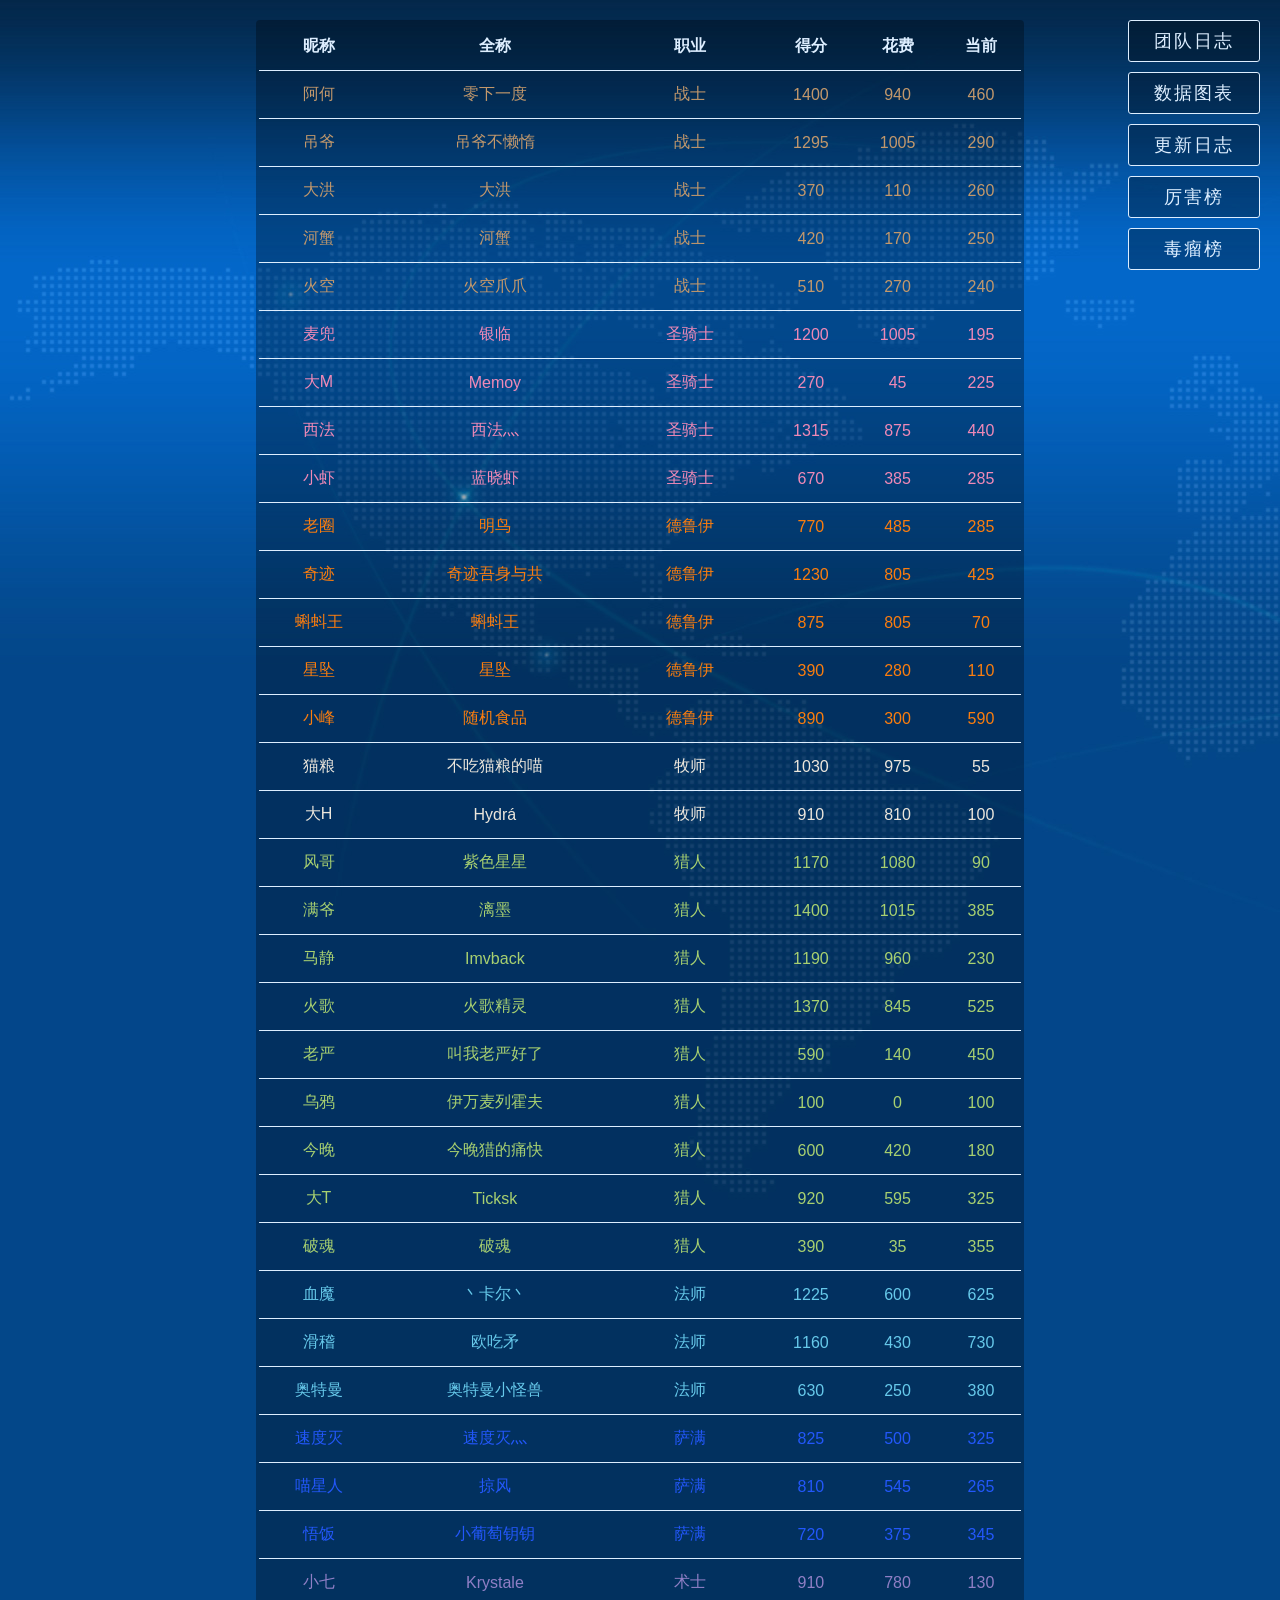
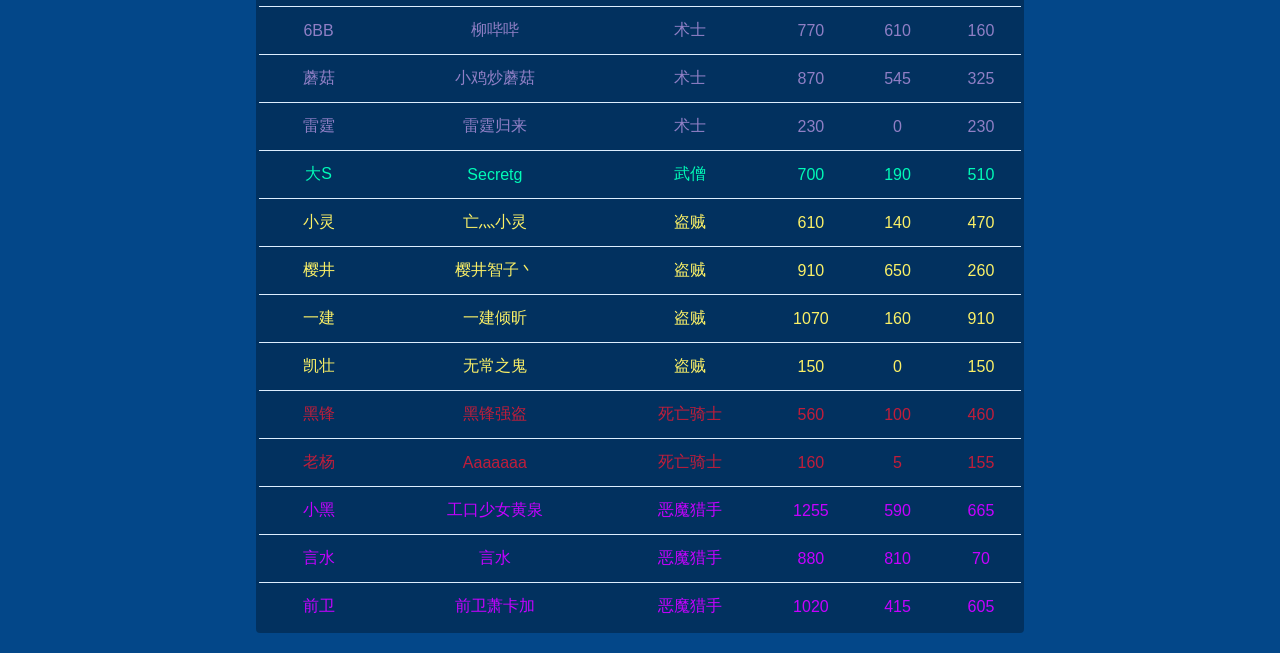
==== commit 71186277: "添加厉害榜和毒瘤榜" ====
--- a/index.html
+++ b/index.html
@@ -1,183 +1,189 @@
 <!DOCTYPE html>
 <html>
+
 <head>
-    <meta charset="UTF-8" />
-    <title>DKP日志</title>
-    <link rel="shortout icon" href="./img/favicon.ico" >
-    <meta name="viewport" content="initial-scale=1,maximum-scale=1,user-scalable=no" />
-    <link rel="stylesheet" href="./css/normalize.css">
-    <link rel="stylesheet" href="./css/style.css?v=20161004">
-    <script type="text/javascript" src="./js/vue.min.js"></script>
-    <script type="text/javascript" src="./js/Chart.min.js"></script>
-    <script type="text/javascript" src="./js/diary.js?v=201611102135"></script>
+  <meta charset="UTF-8" />
+  <title>DKP日志</title>
+  <link rel="shortout icon" href="./img/favicon.ico">
+  <meta name="viewport" content="initial-scale=1,maximum-scale=1,user-scalable=no" />
+  <link rel="stylesheet" href="./css/normalize.css">
+  <link rel="stylesheet" href="./css/style.css?v=20161004">
+  <script type="text/javascript" src="./js/vue.min.js"></script>
+  <script type="text/javascript" src="./js/Chart.min.js"></script>
+  <script type="text/javascript" src="./js/diary.js?v=201611102135"></script>
 </head>
+
 <body>
-    <table v-cloak v-show="!status.team" transition="toggle">
-      <thead>
-        <tr>
-          <th @click="keySort('nick')">昵称</th>
-          <th @click="keySort('name')">全称</th>
-          <th @click="keySort('pro')">职业</th>
-          <th @click="keySort('total')">得分</th>
-          <th @click="keySort('spend')">花费</th>
-          <th @click="keySort('save')">当前</th>
-        </tr>
-      </thead>
-      <tbody>
-        <tr v-for="list of table"
-            @click="showInfo($index)"
-            :class="proColor(list.pro)">
-          <td v-text="list.nick"></td>
-          <td v-text="list.name"></td>
-          <td v-text="list.pro"></td>
-          <td v-text="list.total"></td>
-          <td v-text="list.spend"></td>
-          <td v-text="list.save"></td>
-        </tr>
-      </tbody>
-    </table>
+  <table v-cloak v-show="!status.team" transition="toggle">
+    <thead>
+      <tr>
+        <th @click="keySort('nick')">昵称</th>
+        <th @click="keySort('name')">全称</th>
+        <th @click="keySort('pro')">职业</th>
+        <th @click="keySort('total')">得分</th>
+        <th @click="keySort('spend')">花费</th>
+        <th @click="keySort('save')">当前</th>
+      </tr>
+    </thead>
+    <tbody>
+      <tr v-for="list of table" @click="showInfo($index)" :class="proColor(list.pro)">
+        <td v-text="list.nick"></td>
+        <td v-text="list.name"></td>
+        <td v-text="list.pro"></td>
+        <td v-text="list.total"></td>
+        <td v-text="list.spend"></td>
+        <td v-text="list.save"></td>
+      </tr>
+    </tbody>
+  </table>
 
-    <nav v-cloak>
-      <ul class="btn">
-        <li @click="status.team = !status.team"
-            v-text="status.team ? 'DKP概况' : '团队日志'"></li>
-        <li @click="chart">数据图表</li>
-        <!--<li>屌炸榜</li>-->
-        <li class="update">
-          <span>更新日志</span>
-          <ul class="update-diary">
-            <li v-for="list of updateDiary"
-                v-text="list"></li>
+  <nav v-cloak>
+    <ul class="btn">
+      <li @click="status.team = !status.team" v-text="status.team ? 'DKP概况' : '团队日志'"></li>
+      <li @click="chart">数据图表</li>
+      <!--<li>屌炸榜</li>-->
+      <li class="update">
+        <span>更新日志</span>
+        <ul class="update-diary">
+          <li v-for="list of updateDiary" v-text="list"></li>
+        </ul>
+      </li>
+      <li @click="status.lihailihai = !status.lihailihai">厉害榜</li>
+      <li @click="status.isSB = !status.isSB">毒瘤榜</li>
+    </ul>
+  </nav>
+
+  <section v-cloak v-show="status.team" transition="toggle">
+    <ul>
+      <li v-for="day of diary" :class="{active: status.diary[$index]}">
+        <div class="head" @click="showDiary($index)">
+          <p v-text="day.date"></p>
+          <span></span>
+        </div>
+        <div class="main">
+          <p>
+            <span class="left">集合人员：</span>
+            <span class="right">
+              <em v-for="info of day.begin" v-text="info + '、'" :class="nameColor(info)"></em>
+            </span>
+          </p>
+          <p>
+            <span class="left">有事请假：</span>
+            <span class="right">
+              <em v-for="info of day.off" v-text="info + '、'" :class="nameColor(info)"></em>
+            </span>
+          </p>
+          <p>
+            <span class="left">解散人员：</span>
+            <span class="right">
+              <em v-for="info of day.end" v-text="info + '、'" :class="nameColor(info)"></em>
+            </span>
+          </p>
+          <p v-text="'击杀BOSS：' + day.kill.length + ' 个'"></p>
+          <p>
+            <span>分数概况：</span>
+            <span>
+              <ul class="other">
+                <li v-for="add of day.add">
+                  <em v-text="add.name" :class="nameColor(add.name)"></em>
+                  <span v-text="' +' + add.point + '分 ' + add.mes"></span>
+                </li>
+              </ul>
+              <ul class="other">
+                <li v-for="reduce of day.reduce">
+                  <em v-text="reduce.name" :class="nameColor(reduce.name)"></em>
+                  <span v-text="' -' + reduce.point + '分 ' + reduce.mes"></span>
+                </li>
+              </ul>
+            </span>
+          </p>
+          <ul class="boss">
+            <li v-for="list of day.kill">
+              <p v-text="list.dif + list.name"></p>
+              <p>
+                <span class="left">参与击杀：</span>
+                <span class="right">
+                  <em v-for="infoRen of list.ren" v-text="infoRen + '、'" :class="nameColor(infoRen)"></em>
+                </span>
+              </p>
+              <ul>
+                <li v-for="info of list.equip">
+                  <p>
+                    <em v-text="info.ren" :class="nameColor(info.ren)"></em>
+                    <span v-text="treasure(info)"></span>
+                  </p>
+                  <p v-text="info.name"></p>
+                </li>
+              </ul>
+            </li>
           </ul>
-        </li>
+        </div>
+
+      </li>
+    </ul>
+  </section>
+
+  <div v-cloak v-show="status.box" transition="toggle" class="info">
+    <p v-text="infoBox.name"></p>
+    <ul>
+      <li v-text="'得分：'+ infoBox.total"></li>
+      <li v-text="'花费：'+ infoBox.spend"></li>
+      <li v-text="'当前：'+ infoBox.save"></li>
+    </ul>
+    <select v-model="thisDate" @change="dateChange">
+      <option v-for="info of dateNum" :value="info.id" v-text="info.begin + ' ~ ' + info.end"></option>
+    </select>
+    <ul>
+      <li v-for="list of infoBoxDate">
+        <p v-text="list.date"></p>
+        <ul>
+          <li v-text="'集合：' + list.begin"></li>
+          <li v-text="'BOSS：' + list.boss"></li>
+          <li v-text="'解散：' + list.end"></li>
+          <li v-text="'消费：' + list.spend"></li>
+          <li v-text="'奖励：' + list.add"></li>
+          <li v-text="'犯错：' + list.reduce"></li>
+          <ul>
+            <li v-for="info of list.info" v-text="'-' + info.point + '分 ' + info.name"></li>
+          </ul>
+          <ul>
+            <li v-for="add of list.addMes" v-text="'+' + add.point + '分 ' + add.mes"></li>
+          </ul>
+          <ul>
+            <li v-for="reduce of list.reduceMes" v-text="'-' + reduce.point + '分 ' + reduce.mes"></li>
+          </ul>
+        </ul>
+      </li>
+    </ul>
+    <span @click="status.box = false"></span>
+  </div>
+
+  <div class="chart">
+    <canvas id="myChart"></canvas>
+  </div>
+
+  <ul class="award" v-show="status.lihailihai">
+    <h4>厉害榜</h4>
+    <li v-for="list of addTable">
+      <h5 v-text='list.name'></h5>
+      <ul>
+        <li v-for="info of list.addArr" v-text="info.date + ' ' + info.mes"></li>
       </ul>
-    </nav>
+    </li>
+  </ul>
 
-    <section v-cloak v-show="status.team" transition="toggle">
+  <ul class="award" v-show="status.isSB">
+    <h4>毒瘤榜</h4>
+    <li v-for="list of reduceTable">
+      <h5 v-text='list.name'></h5>
       <ul>
-        <li v-for="day of diary" :class="{active: status.diary[$index]}">
-          <div class="head" @click="showDiary($index)">
-            <p v-text="day.date"></p>
-            <span></span>
-          </div>
-          <div class="main">
-            <p>
-              <span class="left">集合人员：</span>
-              <span class="right">
-                <em v-for="info of day.begin"
-                    v-text="info + '、'"
-                    :class="nameColor(info)"></em>
-              </span>
-            </p>
-            <p>
-              <span class="left">有事请假：</span>
-              <span class="right">
-                <em v-for="info of day.off"
-                    v-text="info + '、'"
-                    :class="nameColor(info)"></em>
-              </span>
-            </p>
-            <p>
-              <span class="left">解散人员：</span>
-              <span class="right">
-                <em v-for="info of day.end"
-                    v-text="info + '、'"
-                    :class="nameColor(info)"></em>
-              </span>
-            </p>
-            <p v-text="'击杀BOSS：' + day.kill.length + ' 个'"></p>
-            <p>
-              <span>分数概况：</span>
-              <span>
-                <ul class="other">
-                  <li v-for="add of day.add">
-                    <em v-text="add.name" :class="nameColor(add.name)"></em>
-                    <span v-text="' +' + add.point + '分 ' + add.mes"></span>
-                  </li>
-                </ul>
-                <ul class="other">
-                  <li v-for="reduce of day.reduce">
-                    <em v-text="reduce.name" :class="nameColor(reduce.name)"></em>
-                    <span v-text="' -' + reduce.point + '分 ' + reduce.mes"></span>
-                  </li>
-                </ul>
-              </span>
-            </p>
-            <ul class="boss">
-              <li v-for="list of day.kill">
-                <p v-text="list.dif + list.name"></p>
-                <p>
-                  <span class="left">参与击杀：</span>
-                  <span class="right">
-                    <em v-for="infoRen of list.ren"
-                        v-text="infoRen + '、'"
-                        :class="nameColor(infoRen)"></em>
-                  </span>
-                </p>
-                <ul>
-                  <li v-for="info of list.equip">
-                    <p>
-                      <em v-text="info.ren" :class="nameColor(info.ren)"></em>
-                      <span v-text="treasure(info)"></span>
-                    </p>
-                    <p v-text="info.name"></p>
-                  </li>
-                </ul>
-              </li>
-            </ul>
-          </div>
-
-        </li>
+        <li v-for="info of list.reduceArr" v-text="info"></li>
       </ul>
-    </section>
-
-    <div v-cloak v-show="status.box" transition="toggle" class="info">
-      <p v-text="infoBox.name"></p>
-      <ul>
-        <li v-text="'得分：'+ infoBox.total"></li>
-        <li v-text="'花费：'+ infoBox.spend"></li>
-        <li v-text="'当前：'+ infoBox.save"></li>
-      </ul>
-      <select v-model="thisDate" @change="dateChange">
-        <option v-for="info of dateNum"
-                :value="info.id"
-                v-text="info.begin + ' ~ ' + info.end"></option>
-      </select>
-      <ul>
-        <li v-for="list of infoBoxDate">
-          <p v-text="list.date"></p>
-          <ul>
-            <li v-text="'集合：' + list.begin"></li>
-            <li v-text="'BOSS：' + list.boss"></li>
-            <li v-text="'解散：' + list.end"></li>
-            <li v-text="'消费：' + list.spend"></li>
-            <li v-text="'奖励：' + list.add"></li>
-            <li v-text="'犯错：' + list.reduce"></li>
-            <ul>
-              <li v-for="info of list.info"
-                  v-text="'-' + info.point + '分 ' + info.name"></li>
-            </ul>
-            <ul>
-              <li v-for="add of list.addMes"
-                  v-text="'+' + add.point + '分 ' + add.mes"></li>
-            </ul>
-            <ul>
-              <li v-for="reduce of list.reduceMes"
-                  v-text="'-' + reduce.point + '分 ' + reduce.mes"></li>
-            </ul>
-          </ul>
-        </li>
-      </ul>
-      <span @click="status.box = false"></span>
-    </div>
-
-    <div class="chart">
-      <canvas id="myChart"></canvas>
-    </div>
-
-    <ul class="award"></ul>
+    </li>
+  </ul>
 
 
 </body>
-    <script type="text/javascript" src="./js/script.js?v=20161004"></script>
-</html>
+<script type="text/javascript" src="./js/script.js?v=20161004"></script>
+
+</html>
--- a/css/style.css
+++ b/css/style.css
@@ -2,17 +2,18 @@
   background: url(../img/bg.jpg) no-repeat #034789;
   font-size: 16px;
   color: #def;
-  overflow-y:scroll;
-}
-
-body > table, section {
+  overflow-y: scroll;
+}
+
+body > table,
+section {
   width: 60%;
   text-align: center;
   margin: 20px auto;
   border-radius: 4px;
   border: 3px solid;
-  background: rgba(0,0,0,0.3);
-  border-color: rgba(255,255,255,0.2);
+  background: rgba(0, 0, 0, 0.3);
+  border-color: rgba(255, 255, 255, 0.2);
   overflow: hidden;
 }
 
@@ -20,21 +21,24 @@
   border-bottom: 1px solid #def;
 }
 
-table tr > td, table tr > th {
+table tr > td,
+table tr > th {
   padding: 13px 0;
-  transition: .5s;
-}
-
-table > tbody > tr:hover, thead > tr > th:hover {
+  transition: 0.5s;
+}
+
+table > tbody > tr:hover,
+thead > tr > th:hover {
   cursor: pointer;
-  background: rgba(0,0,0,0.4);
+  background: rgba(0, 0, 0, 0.4);
 }
 
 table > tbody > tr:hover > td {
   transform: translateY(-5px);
 }
 
-select, option {
+select,
+option {
   background: rgb(53, 135, 220);
   border: 0;
   padding: 2px;
@@ -51,7 +55,7 @@
 
 nav .btn > li {
   width: 130px;
-  background: rgba(0,0,0,0.3);
+  background: rgba(0, 0, 0, 0.3);
   height: 40px;
   text-align: center;
   line-height: 40px;
@@ -59,12 +63,12 @@
   border: 1px solid;
   cursor: pointer;
   margin-bottom: 10px;
-  -webkit-transform: translate3d(0,0,0);
-          transform: translate3d(0,0,0);
+  -webkit-transform: translate3d(0, 0, 0);
+  transform: translate3d(0, 0, 0);
   -webkit-backface-visibility: hidden;
-          backface-visibility: hidden;
+  backface-visibility: hidden;
   -webkit-perspective: 1000;
-          perspective: 1000;
+  perspective: 1000;
   -webkit-transition: 200ms ease;
   transition: 200ms ease;
 }
@@ -89,7 +93,7 @@
 nav .update-diary {
   position: absolute;
   -webkit-filter: drop-shadow(1px 1px 5px rgba(0, 0, 0, 0.2));
-          filter: drop-shadow(1px 1px 5px rgba(0, 0, 0, 0.2));
+  filter: drop-shadow(1px 1px 5px rgba(0, 0, 0, 0.2));
   padding: 15px;
   text-align: left;
   line-height: 1.3;
@@ -99,26 +103,26 @@
   width: 250px;
   visibility: hidden;
   opacity: 0;
-  -webkit-transition: .4s cubic-bezier(.68,-0.88,.48,2.02);
-  transition: .4s cubic-bezier(.68,-0.88,.48,2.02);
+  -webkit-transition: 0.4s cubic-bezier(0.68, -0.88, 0.48, 2.02);
+  transition: 0.4s cubic-bezier(0.68, -0.88, 0.48, 2.02);
   border-radius: 3px;
-  background: rgba(0,0,0,0.3);
+  background: rgba(0, 0, 0, 0.3);
 }
 
 nav .update-diary:after {
-  content: '';
+  content: "";
   position: absolute;
   width: 0;
   height: 0;
   border-left: 11px solid transparent;
   border-right: 11px solid transparent;
-  border-bottom: 11px solid rgba(0,0,0,0.3);
+  border-bottom: 11px solid rgba(0, 0, 0, 0.3);
   top: -11px;
   right: 56px;
 }
 
 nav .update-diary:before {
-  content: '';
+  content: "";
   position: absolute;
   width: 120px;
   height: 15px;
@@ -174,12 +178,12 @@
 }
 
 section > ul > li > .head > span:after {
-  content: '';
+  content: "";
   position: absolute;
   top: 8px;
   right: -10px;
   -webkit-transform: rotate(0);
-          transform: rotate(0);
+  transform: rotate(0);
 }
 
 section > ul li > .head > span {
@@ -195,7 +199,7 @@
 
 section > ul > li > .main {
   padding-top: 10px;
-  transition: .5s ease-in-out;
+  transition: 0.5s ease-in-out;
   max-height: 0;
   overflow: hidden;
 }
@@ -284,7 +288,7 @@
 }
 
 .info > span:before {
-  content: '';
+  content: "";
   position: absolute;
   left: 1px;
   top: 9px;
@@ -294,7 +298,7 @@
 }
 
 .info > span:after {
-  content: '';
+  content: "";
   position: absolute;
   left: 9px;
   top: 1px;
@@ -350,8 +354,27 @@
   height: 500px;
 }
 
+.award {
+  height: 500px;
+  width: 90%;
+  position: absolute;
+  top: 0;
+  bottom: 0;
+  margin: auto;
+  left: 0;
+  right: 0;
+  z-index: -1;
+}
+
+h4,
+h5 {
+  margin: 0 0 5px 0;
+}
+
 @media screen and (max-width: 639px) {
-  .btn {display: none;}
+  .btn {
+    display: none;
+  }
   body > table {
     width: 100%;
     margin: 0;
@@ -366,17 +389,20 @@
 }
 
 .toggle-transition {
-  -webkit-transition: all .3s ease;
-  transition: all .3s ease;
+  -webkit-transition: all 0.3s ease;
+  transition: all 0.3s ease;
   -webkit-transform: perspective(1000px) translateZ(0) rotateY(0) rotateX(0);
-          transform: perspective(1000px) translateZ(0) rotateY(0) rotateX(0);
+  transform: perspective(1000px) translateZ(0) rotateY(0) rotateX(0);
   opacity: 1;
   overflow: hidden;
 }
 
-.toggle-enter, .toggle-leave {
-  -webkit-transform: perspective(1000px) translateZ(-100px) rotateY(10deg) rotateX(-15deg);
-          transform: perspective(1000px) translateZ(-100px) rotateY(10deg) rotateX(-15deg);
+.toggle-enter,
+.toggle-leave {
+  -webkit-transform: perspective(1000px) translateZ(-100px) rotateY(10deg)
+    rotateX(-15deg);
+  transform: perspective(1000px) translateZ(-100px) rotateY(10deg)
+    rotateX(-15deg);
   opacity: 0;
 }
 
